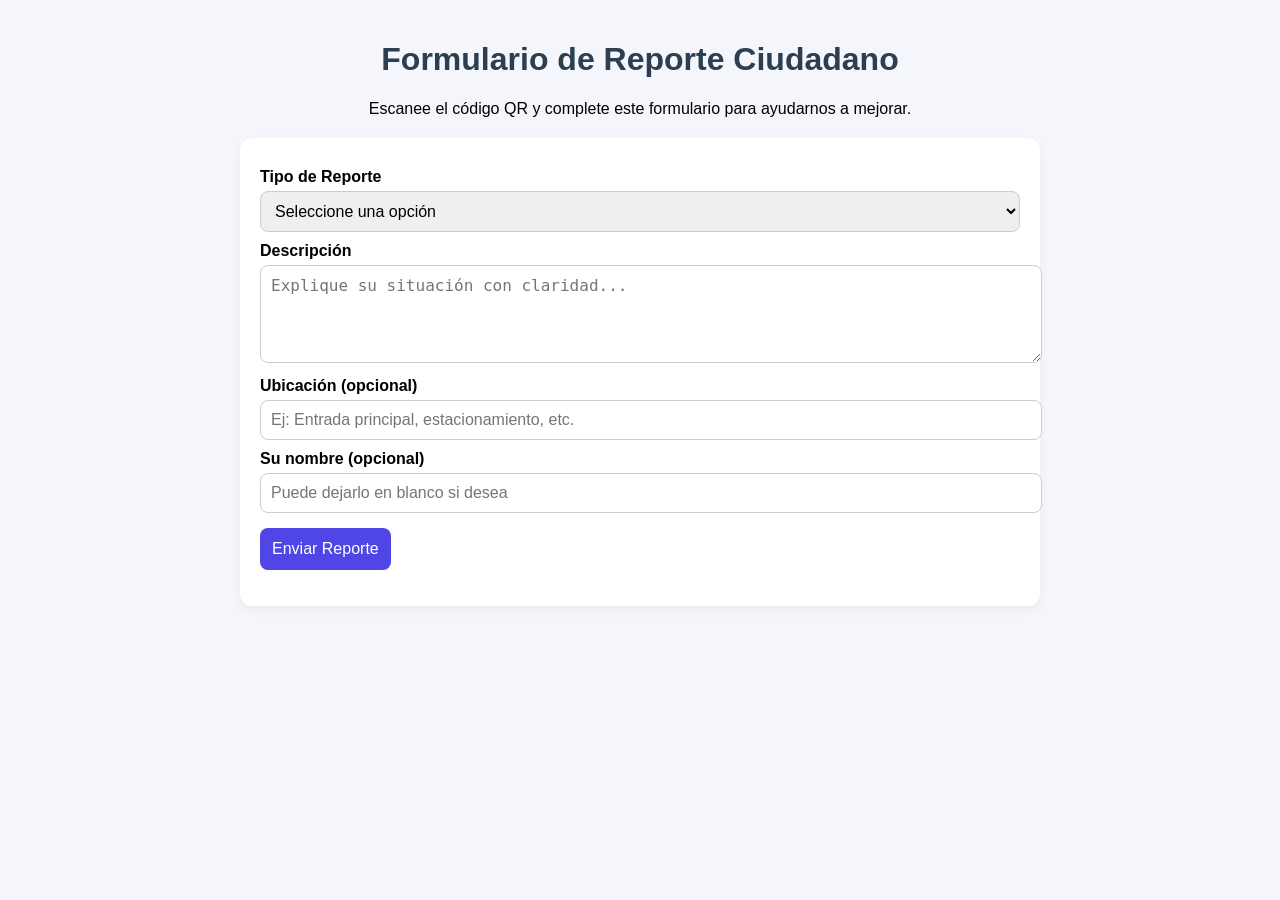
==== index.html @ d16e85ba "Add files via upload" ====
<!DOCTYPE html>
<html lang="es">
<head>
    <meta charset="UTF-8">
    <meta name="viewport" content="width=device-width, initial-scale=1.0">
    <title>Reporte Ciudadano - CAR</title>
    <link rel="stylesheet" href="css/styles.css">
</head>
<body>

<div class="container">
    <header>
        <h1>Formulario de Reporte Ciudadano</h1>
        <p>Escanee el código QR y complete este formulario para ayudarnos a mejorar.</p>
    </header>

    <div class="card">
        <form id="reportForm">
            <label>Tipo de Reporte</label>
            <select id="tipo" required>
                <option value="">Seleccione una opción</option>
                <option value="Observación">Observación</option>
                <option value="Sugerencia">Sugerencia</option>
                <option value="Problema">Problema</option>
            </select>

            <label>Descripción</label>
            <textarea id="descripcion" rows="4" placeholder="Explique su situación con claridad..." required></textarea>

            <label>Ubicación (opcional)</label>
            <input type="text" id="ubicacion" placeholder="Ej: Entrada principal, estacionamiento, etc.">

            <label>Su nombre (opcional)</label>
            <input type="text" id="nombre" placeholder="Puede dejarlo en blanco si desea">

            <button type="submit">Enviar Reporte</button>
        </form>
        <p id="mensaje" class="mensaje"></p>
    </div>
</div>

<script src="js/app.js"></script>
</body>
</html>
---- css/styles.css ----
body {
    font-family: Arial, sans-serif;
    background: #f4f6fb;
    margin: 0;
    padding: 20px;
}

.container {
    max-width: 800px;
    margin: auto;
}

header {
    text-align: center;
    margin-bottom: 20px;
}

h1 {
    color: #2c3e50;
}

.card {
    background: white;
    padding: 20px;
    border-radius: 12px;
    box-shadow: 0 4px 10px rgba(0,0,0,0.05);
}

label {
    font-weight: bold;
    margin-top: 10px;
    display: block;
}

input, select, textarea {
    width: 100%;
    padding: 10px;
    margin-top: 5px;
    border-radius: 8px;
    border: 1px solid #ccc;
    font-size: 16px;
}

button {
    margin-top: 15px;
    background: #4f46e5;
    color: white;
    border: none;
    padding: 12px;
    border-radius: 8px;
    font-size: 16px;
    cursor: pointer;
}

button:hover {
    background: #4338ca;
}

table {
    width: 100%;
    border-collapse: collapse;
}

th, td {
    padding: 10px;
    border-bottom: 1px solid #ddd;
    text-align: left;
}

.mensaje {
    margin-top: 15px;
    font-weight: bold;
    color: green;
}
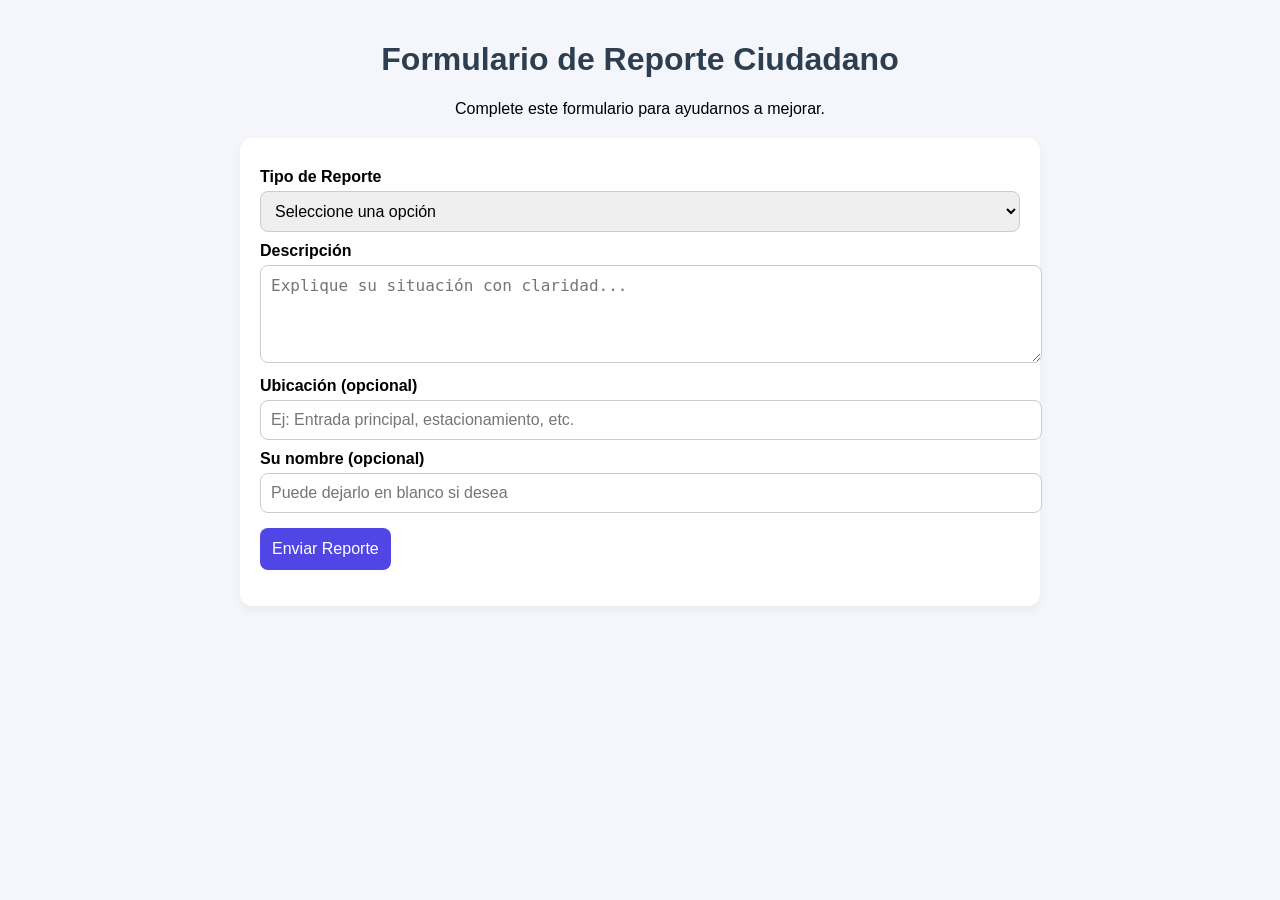
==== commit c04555cb: "Update index.html" ====
--- a/index.html
+++ b/index.html
@@ -11,7 +11,7 @@
 <div class="container">
     <header>
         <h1>Formulario de Reporte Ciudadano</h1>
-        <p>Escanee el código QR y complete este formulario para ayudarnos a mejorar.</p>
+        <p>Complete este formulario para ayudarnos a mejorar.</p>
     </header>
 
     <div class="card">
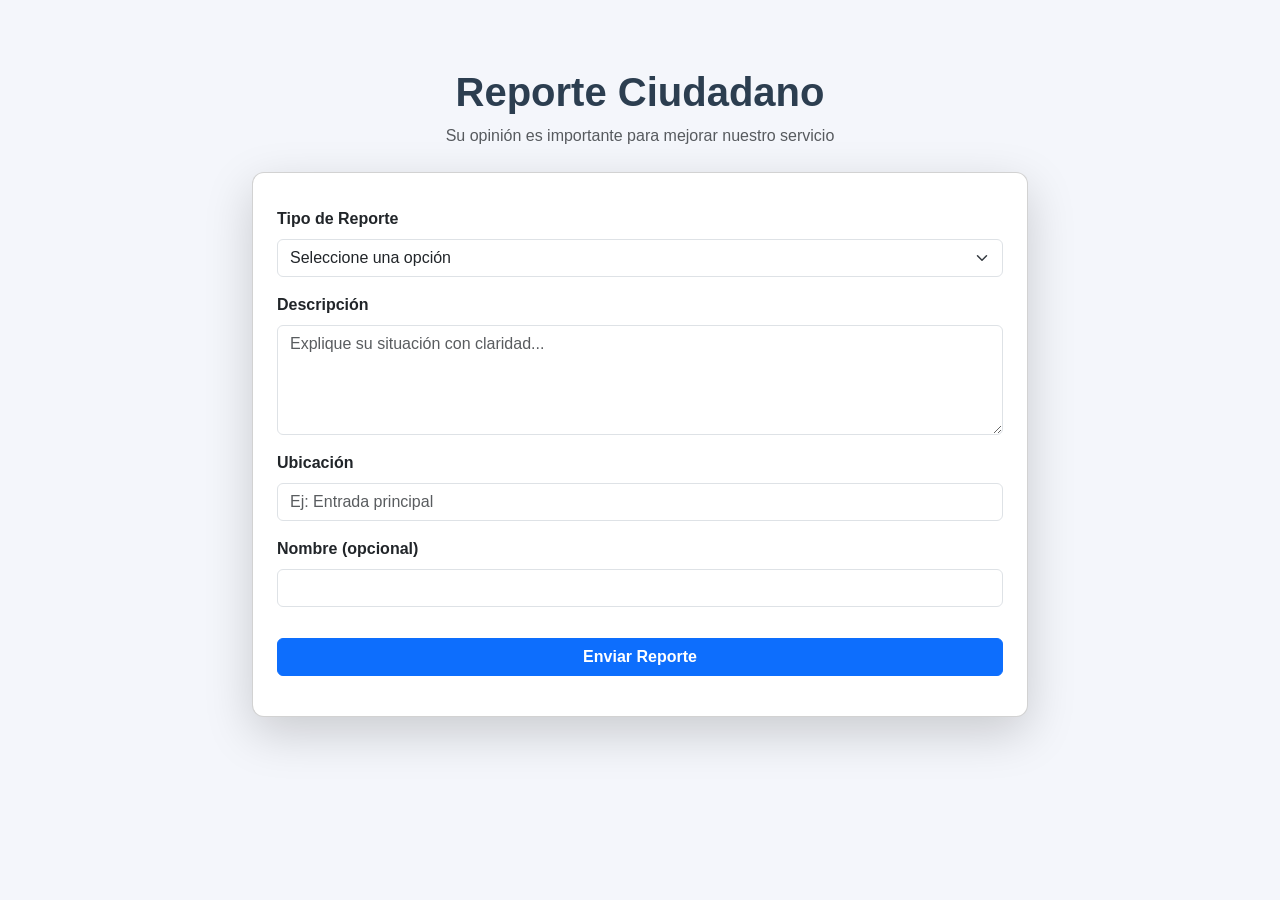
==== commit 755de999: "Update index.html" ====
--- a/index.html
+++ b/index.html
@@ -1,44 +1,60 @@
 <!DOCTYPE html>
 <html lang="es">
 <head>
-    <meta charset="UTF-8">
-    <meta name="viewport" content="width=device-width, initial-scale=1.0">
-    <title>Reporte Ciudadano - CAR</title>
-    <link rel="stylesheet" href="css/styles.css">
+<meta charset="UTF-8">
+<meta name="viewport" content="width=device-width, initial-scale=1.0">
+<title>Reporte Ciudadano - CAR San Miguel</title>
+
+<!-- Bootstrap 5 -->
+<link href="https://cdn.jsdelivr.net/npm/bootstrap@5.3.2/dist/css/bootstrap.min.css" rel="stylesheet">
+
+<link rel="stylesheet" href="css/styles.css">
+
 </head>
 <body>
 
-<div class="container">
-    <header>
-        <h1>Formulario de Reporte Ciudadano</h1>
-        <p>Complete este formulario para ayudarnos a mejorar.</p>
-    </header>
+<div class="container py-5">
+    <div class="text-center mb-4">
+        <h1 class="fw-bold">Reporte Ciudadano</h1>
+        <p class="text-muted">Su opinión es importante para mejorar nuestro servicio</p>
+    </div>
 
-    <div class="card">
+    <div class="card glass-card shadow-lg p-4">
         <form id="reportForm">
-            <label>Tipo de Reporte</label>
-            <select id="tipo" required>
-                <option value="">Seleccione una opción</option>
-                <option value="Observación">Observación</option>
-                <option value="Sugerencia">Sugerencia</option>
-                <option value="Problema">Problema</option>
-            </select>
 
-            <label>Descripción</label>
-            <textarea id="descripcion" rows="4" placeholder="Explique su situación con claridad..." required></textarea>
+            <div class="mb-3">
+                <label class="form-label fw-semibold">Tipo de Reporte</label>
+                <select class="form-select" id="tipo" required>
+                    <option value="">Seleccione una opción</option>
+                    <option value="Observación">Observación</option>
+                    <option value="Sugerencia">Sugerencia</option>
+                    <option value="Problema">Problema</option>
+                </select>
+            </div>
 
-            <label>Ubicación (opcional)</label>
-            <input type="text" id="ubicacion" placeholder="Ej: Entrada principal, estacionamiento, etc.">
+            <div class="mb-3">
+                <label class="form-label fw-semibold">Descripción</label>
+                <textarea class="form-control" id="descripcion" rows="4" placeholder="Explique su situación con claridad..." required></textarea>
+            </div>
 
-            <label>Su nombre (opcional)</label>
-            <input type="text" id="nombre" placeholder="Puede dejarlo en blanco si desea">
+            <div class="mb-3">
+                <label class="form-label fw-semibold">Ubicación</label>
+                <input type="text" class="form-control" id="ubicacion" placeholder="Ej: Entrada principal">
+            </div>
 
-            <button type="submit">Enviar Reporte</button>
+            <div class="mb-3">
+                <label class="form-label fw-semibold">Nombre (opcional)</label>
+                <input type="text" class="form-control" id="nombre">
+            </div>
+
+            <button class="btn btn-primary w-100 fw-bold">Enviar Reporte</button>
+
         </form>
-        <p id="mensaje" class="mensaje"></p>
+
+        <div id="mensaje" class="mt-3 text-success fw-semibold text-center"></div>
     </div>
 </div>
 
-<script src="js/app.js"></script>
+<script type="module" src="js/app.js"></script>
 </body>
 </html>
